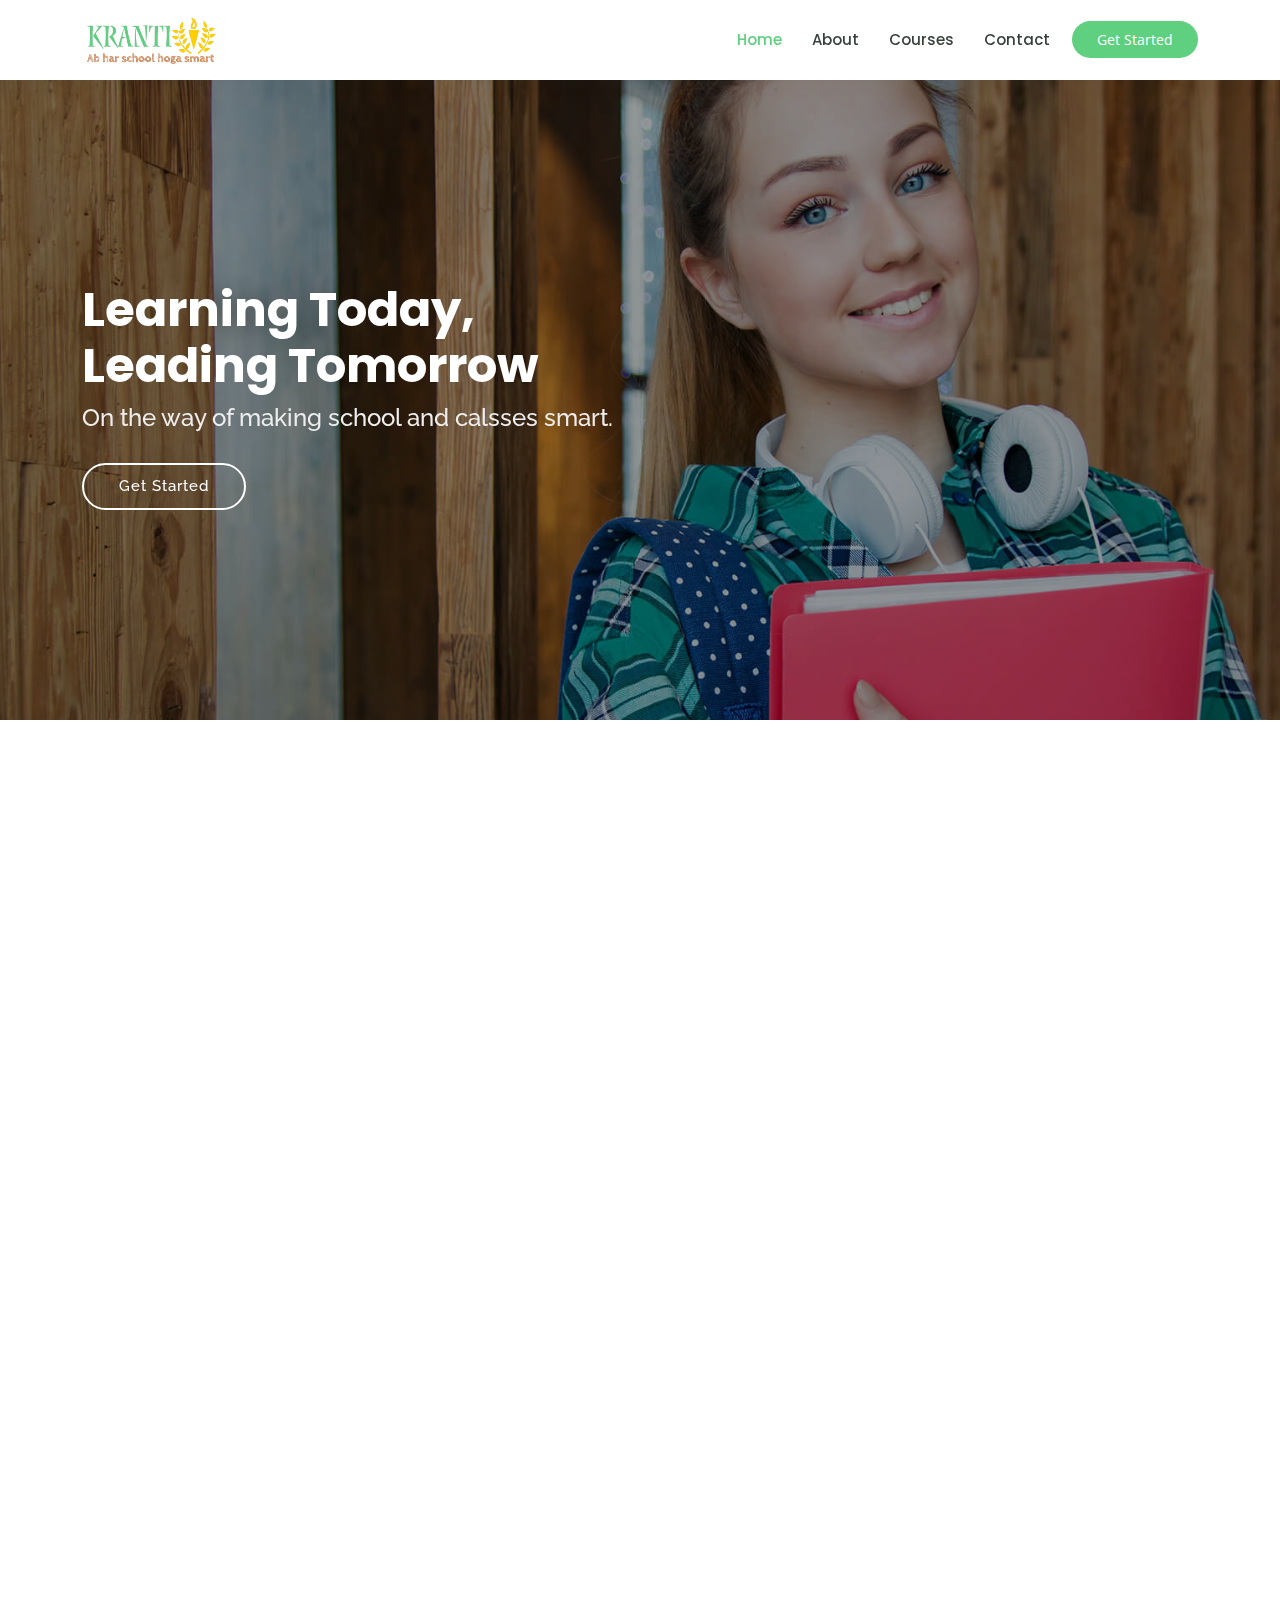
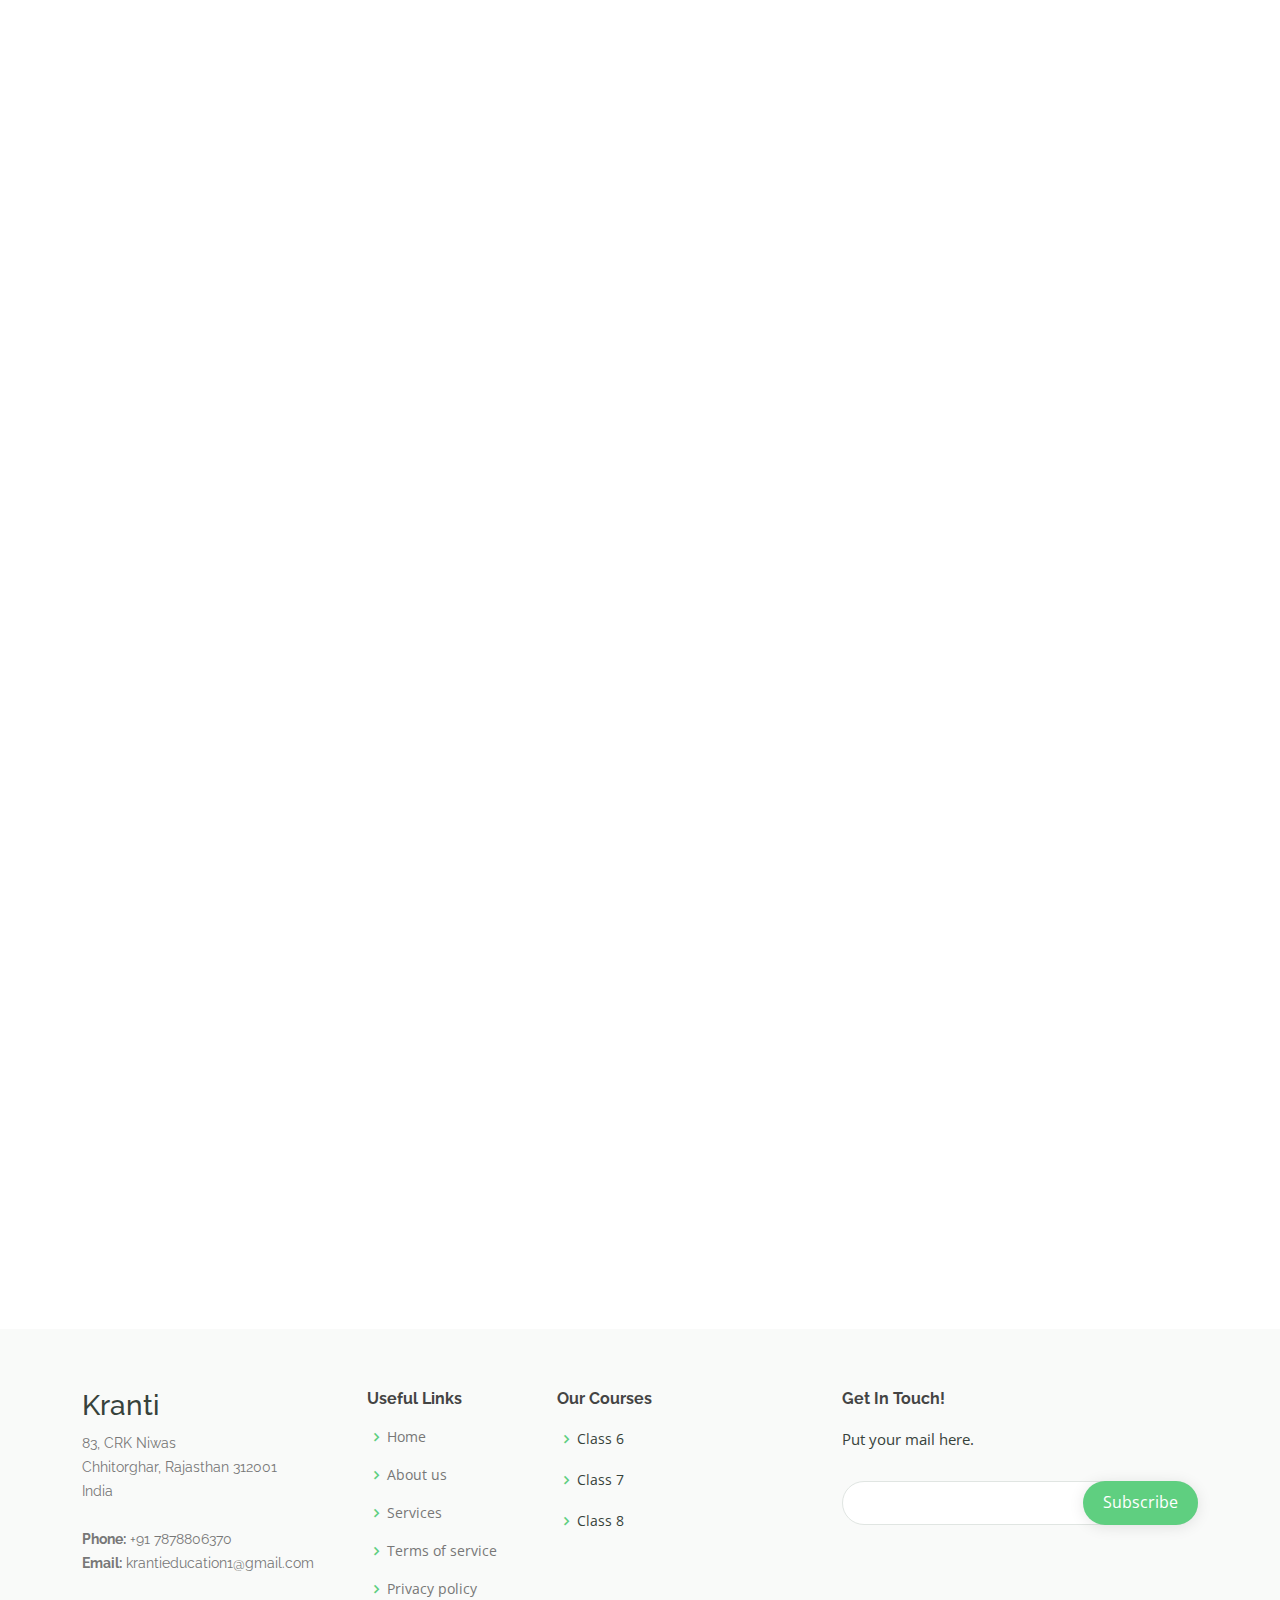
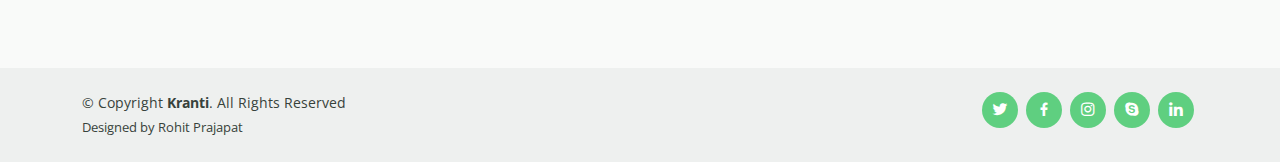
==== index.html @ 221708fc "events-page remove" ====
<!DOCTYPE html>
<html lang="en">

<head>
  <meta charset="utf-8">
  <meta content="width=device-width, initial-scale=1.0" name="viewport">

  <!-- Title -->
  <title>Kranti</title>
  <meta content="" name="description">
  <meta content="" name="keywords">

  <!-- Favicons -->
  <link href="assets/img/favicon.png" rel="icon">
  <link href="assets/img/apple-touch-icon.png" rel="apple-touch-icon">

  <!-- Google Fonts -->
  <link
    href="https://fonts.googleapis.com/css?family=Open+Sans:300,300i,400,400i,600,600i,700,700i|Raleway:300,300i,400,400i,500,500i,600,600i,700,700i|Poppins:300,300i,400,400i,500,500i,600,600i,700,700i"
    rel="stylesheet">

  <!-- Vendor CSS Files -->
  <link href="assets/vendor/animate.css/animate.min.css" rel="stylesheet">
  <link href="assets/vendor/aos/aos.css" rel="stylesheet">
  <link href="assets/vendor/bootstrap/css/bootstrap.min.css" rel="stylesheet">
  <link href="assets/vendor/bootstrap-icons/bootstrap-icons.css" rel="stylesheet">
  <link href="assets/vendor/boxicons/css/boxicons.min.css" rel="stylesheet">
  <link href="assets/vendor/remixicon/remixicon.css" rel="stylesheet">
  <link href="assets/vendor/swiper/swiper-bundle.min.css" rel="stylesheet">

  <!-- Template Main CSS File -->
  <link href="assets/css/style.css" rel="stylesheet">


</head>

<body>

  <!-- ======= Header ======= -->
  <header id="header" class="fixed-top">
    <div class="container d-flex align-items-center">

      <!-- <h1 class="logo me-auto"><a href="index.html">Kranti</a></h1> -->
      <!-- Uncomment below if you prefer to use an image logo -->
      <a href="index.html" class="logo me-auto"><img src="assets/img/logo.png" alt="" class="img-fluid"></a>

      <nav id="navbar" class="navbar order-last order-lg-0">
        <ul>
          <li><a class="active" href="index.html">Home</a></li>
          <li><a href="about.html">About</a></li>
          <li><a href="courses.html">Courses</a></li>
          <!-- <li><a href="trainers.html">Trainers</a></li> -->
          <!-- <li><a href="events.html">Events</a></li> -->
          <!-- <li><a href="pricing.html">Pricing</a></li> -->

          <!-- <li class="dropdown"><a href="#"><span>Drop Down</span> <i class="bi bi-chevron-down"></i></a>
            <ul>
              <li><a href="#">Drop Down 1</a></li>
              <li class="dropdown"><a href="#"><span>Deep Drop Down</span> <i class="bi bi-chevron-right"></i></a>
                <ul>
                  <li><a href="#">Deep Drop Down 1</a></li>
                  <li><a href="#">Deep Drop Down 2</a></li>
                  <li><a href="#">Deep Drop Down 3</a></li>
                  <li><a href="#">Deep Drop Down 4</a></li>
                  <li><a href="#">Deep Drop Down 5</a></li>
                </ul>
              </li> 
              <li><a href="#">Drop Down 2</a></li>
              <li><a href="#">Drop Down 3</a></li>
              <li><a href="#">Drop Down 4</a></li>
            </ul>
          </li>  -->
          <li><a href="contact.html">Contact</a></li>
        </ul>
        <i class="bi bi-list mobile-nav-toggle"></i>
      </nav><!-- .navbar -->

      <a href="courses.html" class="get-started-btn">Get Started</a>

    </div>
  </header><!-- End Header -->

  <!-- ======= Hero Section ======= -->
  <section id="hero" class="d-flex justify-content-center align-items-center">
    <div class="container position-relative" data-aos="zoom-in" data-aos-delay="100">
      <h1>Learning Today,<br>Leading Tomorrow</h1>
      <h2>On the way of making school and calsses smart.</h2>
      <a href="courses.html" class="btn-get-started">Get Started</a>
    </div>
  </section><!-- End Hero -->

  <main id="main">

    <!-- ======= About Section ======= -->
    <section id="about" class="about">
      <div class="container" data-aos="fade-up">

        <div class="row">
          <div class="col-lg-6 order-1 order-lg-2" data-aos="fade-left" data-aos-delay="100">
            <img src="assets/img/about.jpg" class="img-fluid" alt="">
          </div>
          <div class="col-lg-6 pt-4 pt-lg-0 order-2 order-lg-1 content">
            <h3>Kranti is an innovative organization that is dedicated to transforming education through:</h3>
            <p class="fst-italic">

            </p>
            <ul>
              <li><i class="bi bi-check-circle"></i> <b>Smart classrooms:</b> Kranti introduces cutting-edge
                technological solutions in classrooms, including interactive whiteboards, projectors, and smart devices,
                to create engaging and interactive learning environments.</li>
              <li><i class="bi bi-check-circle"></i> <b>Inclusive learning:</b> Kranti is committed to providing equal
                educational opportunities to all students, including those with special needs, through an inclusive
                learning environment.</li>
              <li><i class="bi bi-check-circle"></i> <b>Comprehensive training and support:</b> Kranti provides
                comprehensive training to teachers and students on the latest technological tools and equipment, and
                assists educational institutions in planning and implementing technological infrastructure.</li>
            </ul>
            <!-- <p>
              Ullamco laboris nisi ut aliquip ex ea commodo consequat. Duis aute irure dolor in reprehenderit in voluptate
            </p> -->

          </div>
        </div>

      </div>
    </section><!-- End About Section -->

    <!-- ======= Counts Section ======= -->
    <!-- <section id="counts" class="counts section-bg">
      <div class="container">

        <div class="row counters">

          <div class="col-lg-3 col-6 text-center">
            <span data-purecounter-start="0" data-purecounter-end="1232" data-purecounter-duration="1" class="purecounter"></span>
            <p>Students</p>
          </div>

          <div class="col-lg-3 col-6 text-center">
            <span data-purecounter-start="0" data-purecounter-end="64" data-purecounter-duration="1" class="purecounter"></span>
            <p>Courses</p>
          </div>

          <div class="col-lg-3 col-6 text-center">
            <span data-purecounter-start="0" data-purecounter-end="42" data-purecounter-duration="1" class="purecounter"></span>
            <p>Events</p>
          </div>

          <div class="col-lg-3 col-6 text-center">
            <span data-purecounter-start="0" data-purecounter-end="15" data-purecounter-duration="1" class="purecounter"></span>
            <p>Trainers</p>
          </div>

        </div>

      </div>
    </section>End Counts Section -->

    <!-- ======= Why Us Section ======= -->
    <section id="why-us" class="why-us">
      <div class="container" data-aos="fade-up">

        <div class="row">
          <div class="col-lg-12 d-flex align-items-stretch">
            <div class="content">
              <h3>Why Choose Kranti?</h3>
              <p>
                Kranti is a pioneering organization in the education sector that is dedicated to making classrooms
                smarter and more accessible. They believe in the transformative power of technology and are committed to
                providing equal educational opportunities to all students. Kranti's comprehensive training and support
                helps educational institutions create engaging and inclusive learning environments.
              </p>
              <div class="text-center">
                <a href="about.html" class="more-btn">Learn More <i class="bx bx-chevron-right"></i></a>
              </div>
            </div>
          </div>
          <!-- <div class="col-lg-8 d-flex align-items-stretch" data-aos="zoom-in" data-aos-delay="100">
            <div class="icon-boxes d-flex flex-column justify-content-center">
              <div class="row">
                <div class="col-xl-4 d-flex align-items-stretch">
                  <div class="icon-box mt-4 mt-xl-0">
                    <i class="bx bx-receipt"></i>
                    <h4>Corporis voluptates sit</h4>
                    <p>Consequuntur sunt aut quasi enim aliquam quae harum pariatur laboris nisi ut aliquip</p>
                  </div>
                </div>
                <div class="col-xl-4 d-flex align-items-stretch">
                  <div class="icon-box mt-4 mt-xl-0">
                    <i class="bx bx-cube-alt"></i>
                    <h4>Ullamco laboris ladore pan</h4>
                    <p>Excepteur sint occaecat cupidatat non proident, sunt in culpa qui officia deserunt</p>
                  </div>
                </div>
                <div class="col-xl-4 d-flex align-items-stretch">
                  <div class="icon-box mt-4 mt-xl-0">
                    <i class="bx bx-images"></i>
                    <h4>Labore consequatur</h4>
                    <p>Aut suscipit aut cum nemo deleniti aut omnis. Doloribus ut maiores omnis facere</p>
                  </div>
                </div>
              </div>
            </div> End .content-->
        </div>
      </div>

      </div>
    </section><!-- End Why Us Section -->

    <!-- ======= Features Section ======= -->
    <!-- <section id="features" class="features">
      <div class="container" data-aos="fade-up">

        <div class="row" data-aos="zoom-in" data-aos-delay="100">
          <div class="col-lg-3 col-md-4">
            <div class="icon-box">
              <i class="ri-store-line" style="color: #ffbb2c;"></i>
              <h3><a href="">Lorem Ipsum</a></h3>
            </div>
          </div>
          <div class="col-lg-3 col-md-4 mt-4 mt-md-0">
            <div class="icon-box">
              <i class="ri-bar-chart-box-line" style="color: #5578ff;"></i>
              <h3><a href="">Dolor Sitema</a></h3>
            </div>
          </div>
          <div class="col-lg-3 col-md-4 mt-4 mt-md-0">
            <div class="icon-box">
              <i class="ri-calendar-todo-line" style="color: #e80368;"></i>
              <h3><a href="">Sed perspiciatis</a></h3>
            </div>
          </div>
          <div class="col-lg-3 col-md-4 mt-4 mt-lg-0">
            <div class="icon-box">
              <i class="ri-paint-brush-line" style="color: #e361ff;"></i>
              <h3><a href="">Magni Dolores</a></h3>
            </div>
          </div>
          <div class="col-lg-3 col-md-4 mt-4">
            <div class="icon-box">
              <i class="ri-database-2-line" style="color: #47aeff;"></i>
              <h3><a href="">Nemo Enim</a></h3>
            </div>
          </div>
          <div class="col-lg-3 col-md-4 mt-4">
            <div class="icon-box">
              <i class="ri-gradienter-line" style="color: #ffa76e;"></i>
              <h3><a href="">Eiusmod Tempor</a></h3>
            </div>
          </div>
          <div class="col-lg-3 col-md-4 mt-4">
            <div class="icon-box">
              <i class="ri-file-list-3-line" style="color: #11dbcf;"></i>
              <h3><a href="">Midela Teren</a></h3>
            </div>
          </div>
          <div class="col-lg-3 col-md-4 mt-4">
            <div class="icon-box">
              <i class="ri-price-tag-2-line" style="color: #4233ff;"></i>
              <h3><a href="">Pira Neve</a></h3>
            </div>
          </div>
          <div class="col-lg-3 col-md-4 mt-4">
            <div class="icon-box">
              <i class="ri-anchor-line" style="color: #b2904f;"></i>
              <h3><a href="">Dirada Pack</a></h3>
            </div>
          </div>
          <div class="col-lg-3 col-md-4 mt-4">
            <div class="icon-box">
              <i class="ri-disc-line" style="color: #b20969;"></i>
              <h3><a href="">Moton Ideal</a></h3>
            </div>
          </div>
          <div class="col-lg-3 col-md-4 mt-4">
            <div class="icon-box">
              <i class="ri-base-station-line" style="color: #ff5828;"></i>
              <h3><a href="">Verdo Park</a></h3>
            </div>
          </div>
          <div class="col-lg-3 col-md-4 mt-4">
            <div class="icon-box">
              <i class="ri-fingerprint-line" style="color: #29cc61;"></i>
              <h3><a href="">Flavor Nivelanda</a></h3>
            </div>
          </div>
        </div>

      </div>
    </section>End Features Section -->

    <!-- ======= Popular Courses Section ======= -->
    <section id="popular-courses" class="courses">
      <div class="container" data-aos="fade-up">

        <div class="section-title">
          <h2>Courses</h2>
          <p>Upcoming Courses</p>
        </div>

        <div class="row" data-aos="zoom-in" data-aos-delay="100">
          <div class="col-lg-4 col-md-6 d-flex align-items-stretch">
            <div class="course-item">
              <!-- <img src="assets/img/course-1.jpg" class="img-fluid" alt="..."> -->
              <img
                src="https://img.freepik.com/free-vector/chalkboard-with-math-elements_1411-88.jpg?w=740&t=st=1678273851~exp=1678274451~hmac=eae1420fb2f37634a760adad384c1c24de950839427bc5d475b04ec0b3b5318f"
                class="img-fluid" alt="...">
              <div class="course-content">
                <div class="d-flex justify-content-between align-items-center mb-3">
                  <h4>Class 6</h4>
                  <p class="price">₹0</p>
                </div>

                <h3><a href="course-details.html">Maths</a></h3>
                <p>The mathematics course for Class 6 covers fundamental concepts such as whole numbers, fractions,
                  decimals, geometry. Students will develop problem-solving skills through activities, exercises, and
                  real-life
                  applications.</p>
                <div class="trainer d-flex justify-content-between align-items-center">
                  <div class="trainer-profile d-flex align-items-center">
                    <img src="assets/img/YouTube-Icon-Full-Color-Logo.wine.svg" class="img-fluid" alt="">
                    <span>YouTube</span>
                  </div>
                  <!-- <div class="trainer-rank d-flex align-items-center">
                    <i class="bx bx-user"></i>&nbsp;50
                    &nbsp;&nbsp;
                    <i class="bx bx-heart"></i>&nbsp;65
                  </div> -->
                </div>
              </div>
            </div>
          </div> <!-- End Course Item-->

          <div class="col-lg-4 col-md-6 d-flex align-items-stretch mt-4 mt-md-0">
            <div class="course-item">
              <!-- <img src="assets/img/course-2.jpg" class="img-fluid" alt="..."> -->
              <img
                src="https://img.freepik.com/free-vector/colourful-science-work-concept_23-2148539571.jpg?w=740&t=st=1678273690~exp=1678274290~hmac=fa2b45fefba2cc9636fabbecb9ad258a69c485073607593f3f51f03f02e7f66d"
                class="img-fluid" alt="...">
              <div class="course-content">
                <div class="d-flex justify-content-between align-items-center mb-3">
                  <h4>Class 7</h4>
                  <p class="price">₹0</p>
                </div>

                <h3><a href="course-details.html">Science</a></h3>
                <p>The science course for class 7 introduces students to the basics of scientific inquiry, including
                  topics such as living
                  organisms, energy and matter, weather and climate, and the solar system.</p>
                <div class="trainer d-flex justify-content-between align-items-center">
                  <div class="trainer-profile d-flex align-items-center">
                    <img src="assets/img/YouTube-Icon-Full-Color-Logo.wine.svg" class="img-fluid" alt="">
                    <span>YouTube</span>
                  </div>
                  <!-- <div class="trainer-rank d-flex align-items-center">
                    <i class="bx bx-user"></i>&nbsp;35
                    &nbsp;&nbsp;
                    <i class="bx bx-heart"></i>&nbsp;42
                  </div> -->
                </div>
              </div>
            </div>
          </div> <!-- End Course Item-->

          <div class="col-lg-4 col-md-6 d-flex align-items-stretch mt-4 mt-lg-0">
            <div class="course-item">
              <!-- <img src="assets/img/course-3.jpg" class="img-fluid" alt="..."> -->
              <img
                src="https://img.freepik.com/free-photo/english-british-england-language-education-concept_53876-124292.jpg?w=996&t=st=1678273852~exp=1678274452~hmac=105907c6e3314a46f5074e79a439e23d37e72551af76c90b86c55c348224610e"
                class="img-fluid" alt="..." height=400px width=400px>
              <div class="course-content">
                <div class="d-flex justify-content-between align-items-center mb-3">
                  <h4>Class 8</h4>
                  <p class="price">₹0</p>
                </div>

                <h3><a href="course-details.html">English</a></h3>
                <p>This English course for class 8 focuses on developing students' reading, writing, and speaking
                  skills. It includes
                  lessons on grammar, vocabulary, and comprehension strategies as well as improves writing skills.</p>
                <div class="trainer d-flex justify-content-between align-items-center">
                  <div class="trainer-profile d-flex align-items-center">
                    <img src="assets/img/YouTube-Icon-Full-Color-Logo.wine.svg" class="img-fluid" alt="">
                    <span>YouTube</span>
                  </div>
                  <!-- <div class="trainer-rank d-flex align-items-center">
                    <i class="bx bx-user"></i>&nbsp;20
                    &nbsp;&nbsp;
                    <i class="bx bx-heart"></i>&nbsp;85
                  </div> -->
                </div>
              </div>
            </div>
          </div> <!-- End Course Item-->

        </div>

      </div>
    </section><!-- End Popular Courses Section -->

    <!-- ======= Trainers Section ======= -->
    <section id="trainers" class="trainers">
      <div class="container" data-aos="fade-up">

        <div class="row" data-aos="zoom-in" data-aos-delay="100">
          <div class="col-lg-4 col-md-6 d-flex align-items-stretch">
            <div class="member">
              <img src="assets/img/trainers/trainer-1.jpg" class="img-fluid" alt="">
              <div class="member-content">
                <h4>Walter White</h4>
                <span>Web Development</span>
                <p>
                  Magni qui quod omnis unde et eos fuga et exercitationem. Odio veritatis perspiciatis quaerat qui aut
                  aut aut
                </p>
                <div class="social">
                  <a href=""><i class="bi bi-twitter"></i></a>
                  <a href=""><i class="bi bi-facebook"></i></a>
                  <a href=""><i class="bi bi-instagram"></i></a>
                  <a href=""><i class="bi bi-linkedin"></i></a>
                </div>
              </div>
            </div>
          </div>

          <div class="col-lg-4 col-md-6 d-flex align-items-stretch">
            <div class="member">
              <img src="assets/img/trainers/trainer-2.jpg" class="img-fluid" alt="">
              <div class="member-content">
                <h4>Sarah Jhinson</h4>
                <span>Marketing</span>
                <p>
                  Repellat fugiat adipisci nemo illum nesciunt voluptas repellendus. In architecto rerum rerum
                  temporibus
                </p>
                <div class="social">
                  <a href=""><i class="bi bi-twitter"></i></a>
                  <a href=""><i class="bi bi-facebook"></i></a>
                  <a href=""><i class="bi bi-instagram"></i></a>
                  <a href=""><i class="bi bi-linkedin"></i></a>
                </div>
              </div>
            </div>
          </div>

          <div class="col-lg-4 col-md-6 d-flex align-items-stretch">
            <div class="member">
              <img src="assets/img/trainers/trainer-3.jpg" class="img-fluid" alt="">
              <div class="member-content">
                <h4>William Anderson</h4>
                <span>Content</span>
                <p>
                  Voluptas necessitatibus occaecati quia. Earum totam consequuntur qui porro et laborum toro des clara
                </p>
                <div class="social">
                  <a href=""><i class="bi bi-twitter"></i></a>
                  <a href=""><i class="bi bi-facebook"></i></a>
                  <a href=""><i class="bi bi-instagram"></i></a>
                  <a href=""><i class="bi bi-linkedin"></i></a>
                </div>
              </div>
            </div>
          </div>

        </div>

      </div>
    </section><!-- End Trainers Section -->

  </main><!-- End #main -->

  <!-- ======= Footer ======= -->
  <footer id="footer">

    <div class="footer-top">
      <div class="container">
        <div class="row">

          <div class="col-lg-3 col-md-6 footer-contact">
            <h3>Kranti</h3>
            <p>
              83, CRK Niwas <br>
              Chhitorghar, Rajasthan 312001<br>
              India <br><br>
              <strong>Phone:</strong> +91 7878806370<br>
              <strong>Email:</strong> krantieducation1@gmail.com<br>
            </p>
          </div>

          <div class="col-lg-2 col-md-6 footer-links">
            <h4>Useful Links</h4>
            <ul>
              <li><i class="bx bx-chevron-right"></i> <a href="#">Home</a></li>
              <li><i class="bx bx-chevron-right"></i> <a href="#">About us</a></li>
              <li><i class="bx bx-chevron-right"></i> <a href="#">Services</a></li>
              <li><i class="bx bx-chevron-right"></i> <a href="#">Terms of service</a></li>
              <li><i class="bx bx-chevron-right"></i> <a href="#">Privacy policy</a></li>
            </ul>
          </div>

          <div class="col-lg-3 col-md-6 footer-links">
            <h4>Our Courses</h4>
            <ul>
              <li><i class="bx bx-chevron-right"></i> Class 6</a></li>
              <li><i class="bx bx-chevron-right"></i> Class 7</a></li>
              <li><i class="bx bx-chevron-right"></i> Class 8</a></li>
              <!-- <li><i class="bx bx-chevron-right"></i> <a href="#">Marketing</a></li>
              <li><i class="bx bx-chevron-right"></i> <a href="#">Graphic Design</a></li> -->
            </ul>
          </div>

          <div class="col-lg-4 col-md-6 footer-newsletter">
            <h4>Get In Touch!</h4>
            <p>Put your mail here.</p>
            <form action="" method="post">
              <input type="email" name="email"><input type="submit" value="Subscribe">
            </form>
          </div>

        </div>
      </div>
    </div>

    <div class="container d-md-flex py-4">

      <div class="me-md-auto text-center text-md-start">
        <div class="copyright">
          &copy; Copyright <strong><span>Kranti</span></strong>. All Rights Reserved
        </div>
        <div class="credits">

          Designed by Rohit Prajapat</a>
        </div>
      </div>
      <div class="social-links text-center text-md-right pt-3 pt-md-0">
        <a href="#" class="twitter"><i class="bx bxl-twitter"></i></a>
        <a href="#" class="facebook"><i class="bx bxl-facebook"></i></a>
        <a href="#" class="instagram"><i class="bx bxl-instagram"></i></a>
        <a href="#" class="google-plus"><i class="bx bxl-skype"></i></a>
        <a href="#" class="linkedin"><i class="bx bxl-linkedin"></i></a>
      </div>
    </div>
  </footer><!-- End Footer -->

  <div id="preloader"></div>
  <a href="#" class="back-to-top d-flex align-items-center justify-content-center"><i
      class="bi bi-arrow-up-short"></i></a>

  <!-- Vendor JS Files -->
  <script src="assets/vendor/purecounter/purecounter_vanilla.js"></script>
  <script src="assets/vendor/aos/aos.js"></script>
  <script src="assets/vendor/bootstrap/js/bootstrap.bundle.min.js"></script>
  <script src="assets/vendor/swiper/swiper-bundle.min.js"></script>
  <script src="assets/vendor/php-email-form/validate.js"></script>

  <!-- Template Main JS File -->
  <script src="assets/js/main.js"></script>

</body>

</html>
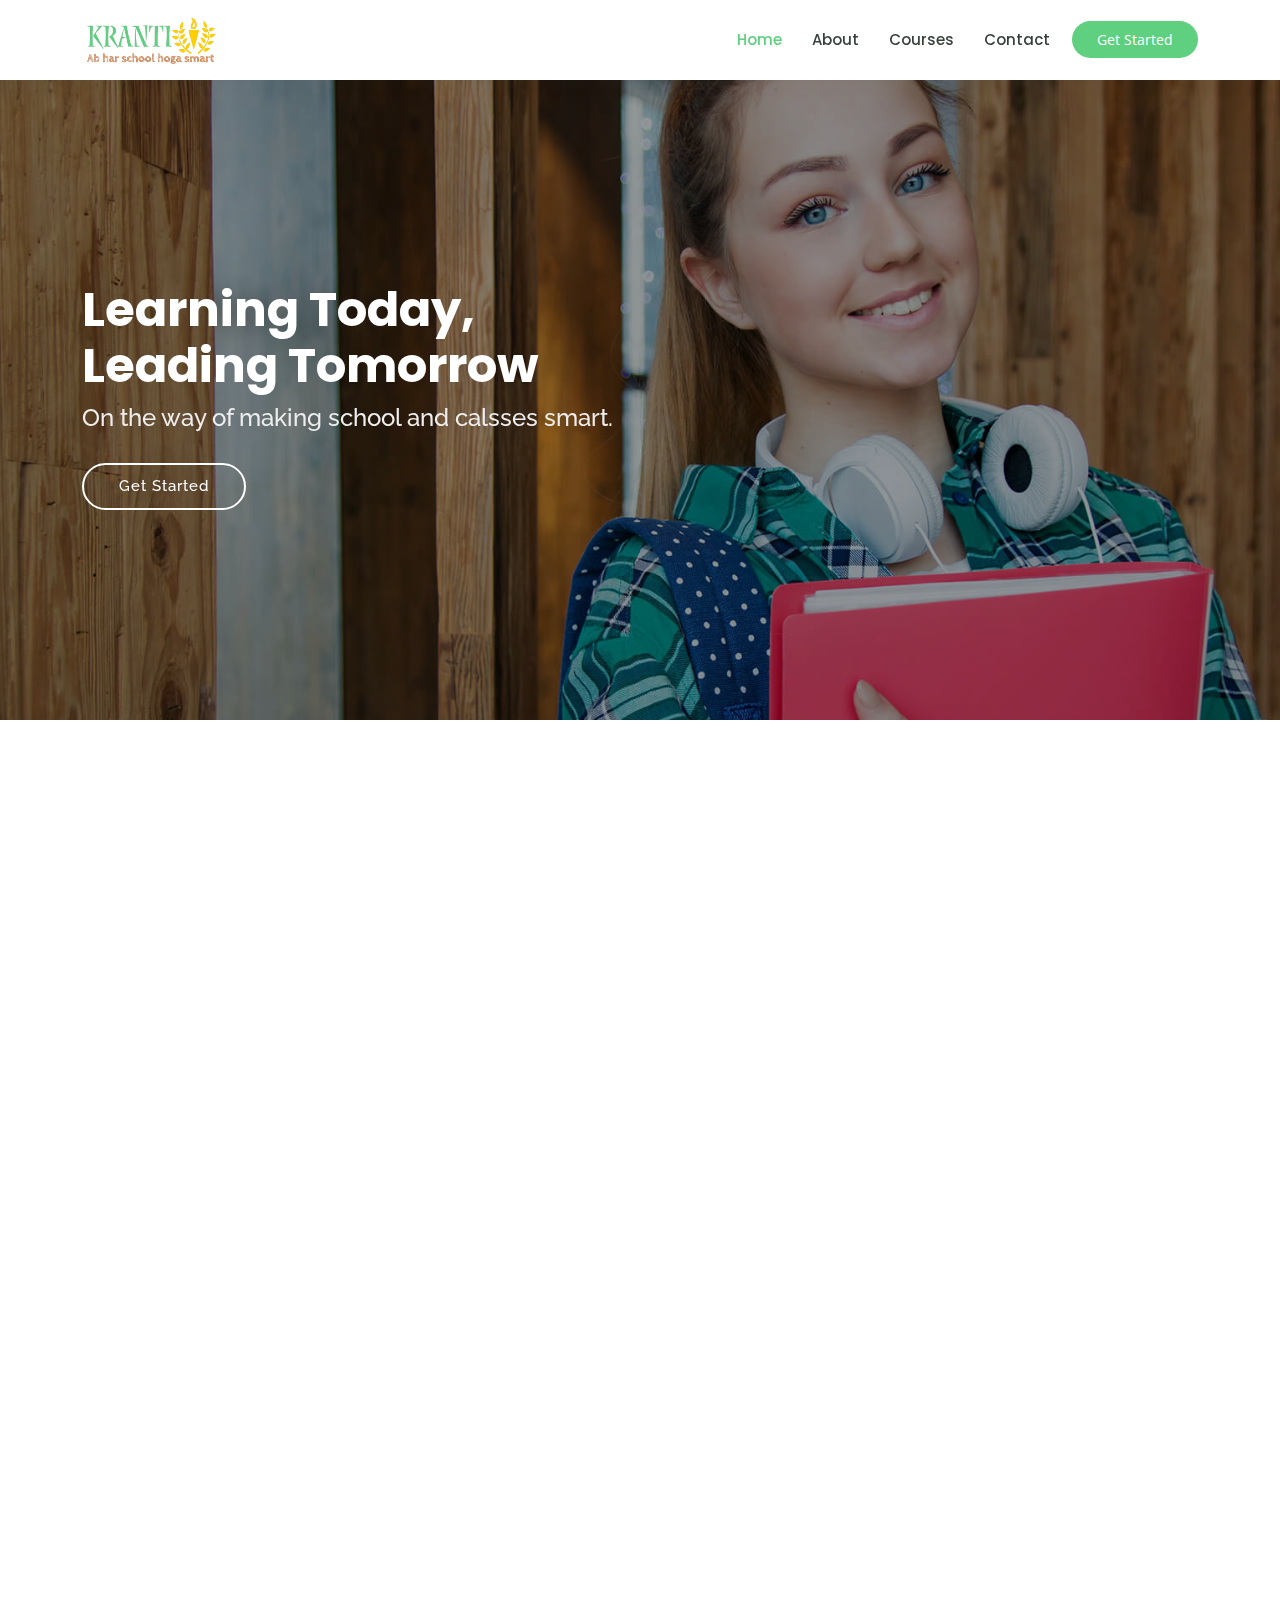
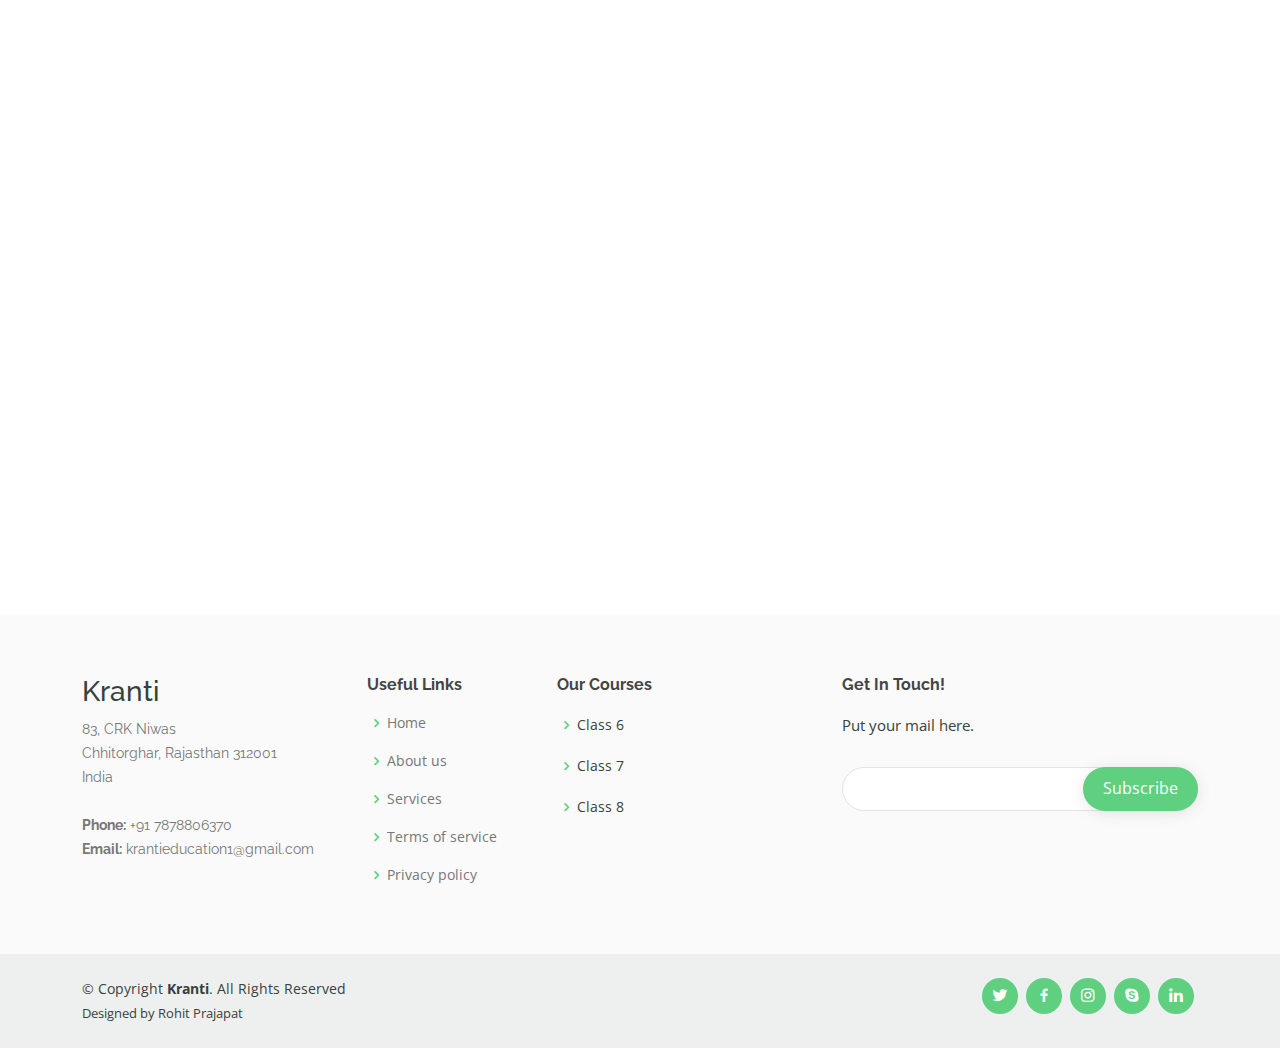
==== commit d65ba512: "remove - contributors section" ====
--- a/index.html
+++ b/index.html
@@ -399,7 +399,7 @@
     </section><!-- End Popular Courses Section -->
 
     <!-- ======= Trainers Section ======= -->
-    <section id="trainers" class="trainers">
+    <!-- <section id="trainers" class="trainers">
       <div class="container" data-aos="fade-up">
 
         <div class="row" data-aos="zoom-in" data-aos-delay="100">
@@ -464,8 +464,9 @@
 
         </div>
 
-      </div>
-    </section><!-- End Trainers Section -->
+      </div> -->
+    <!-- </section>-->
+    <!--End Trainers Section -->
 
   </main><!-- End #main -->
 
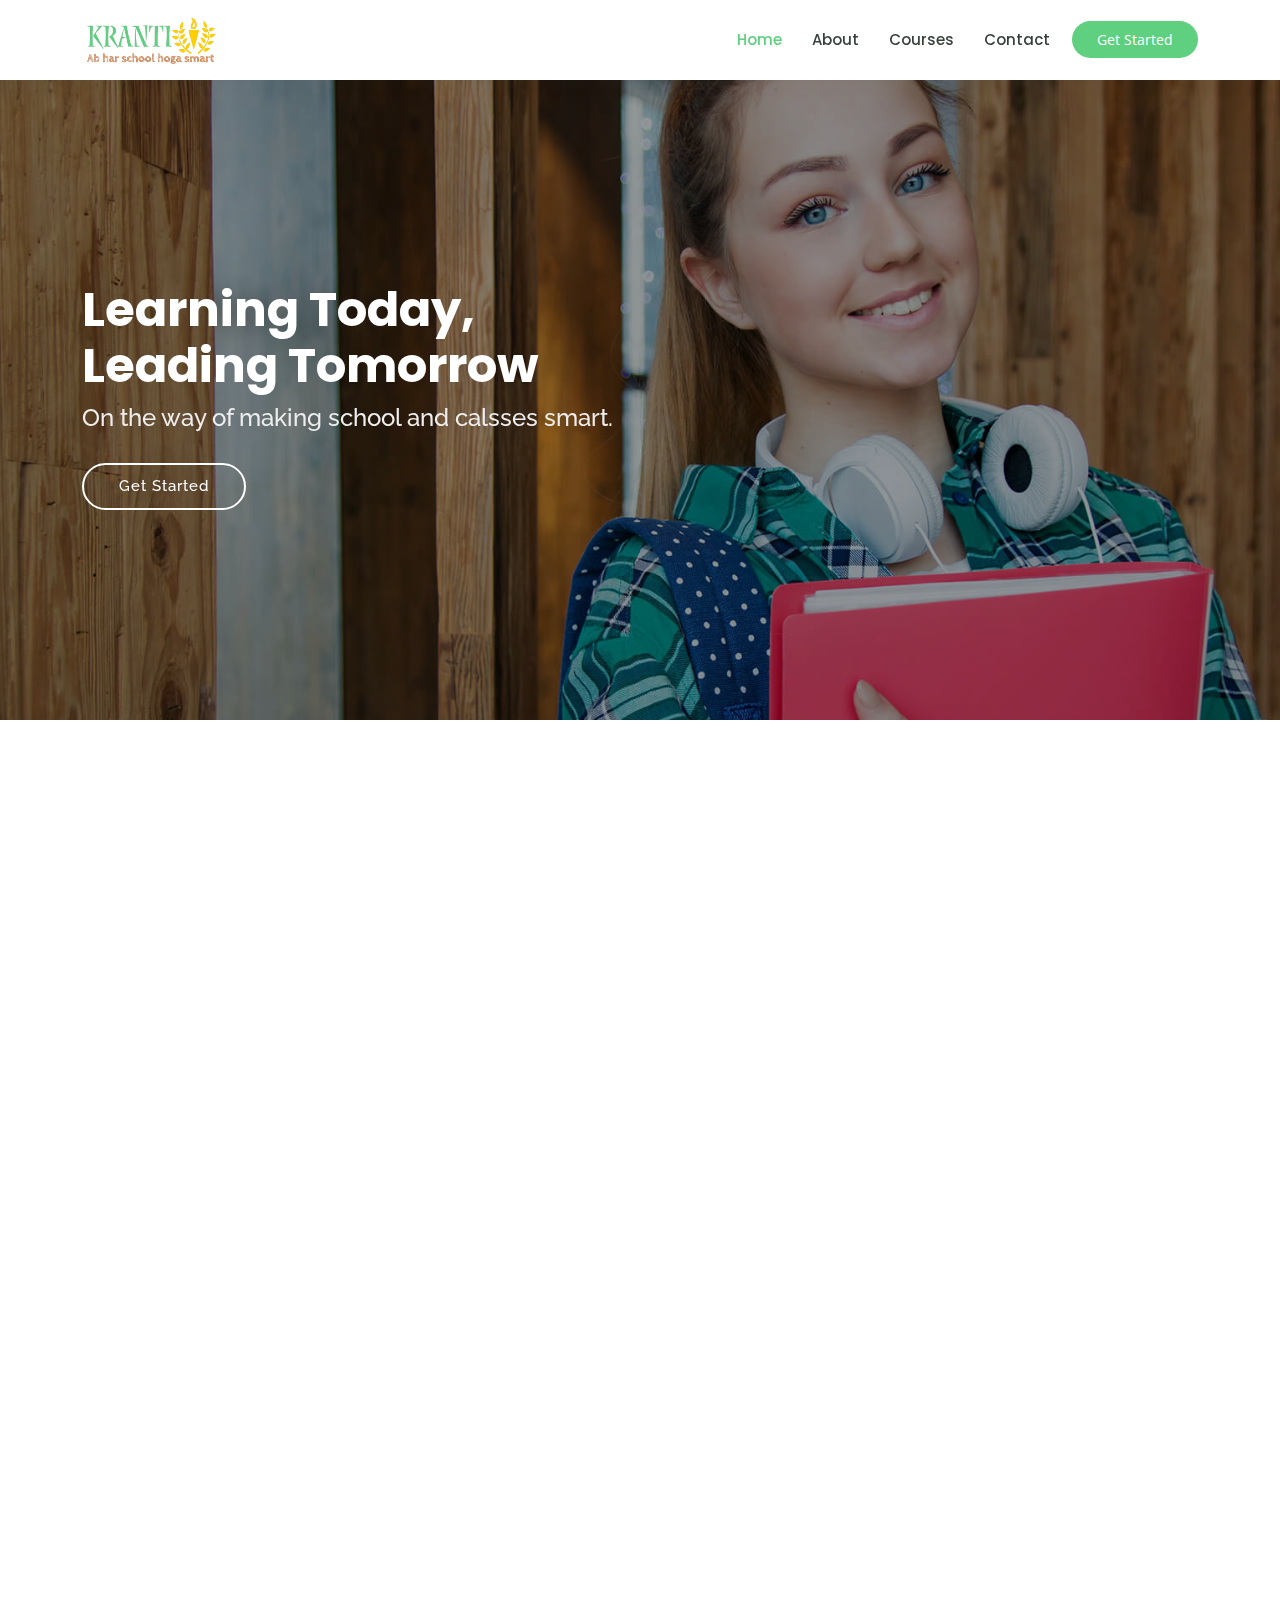
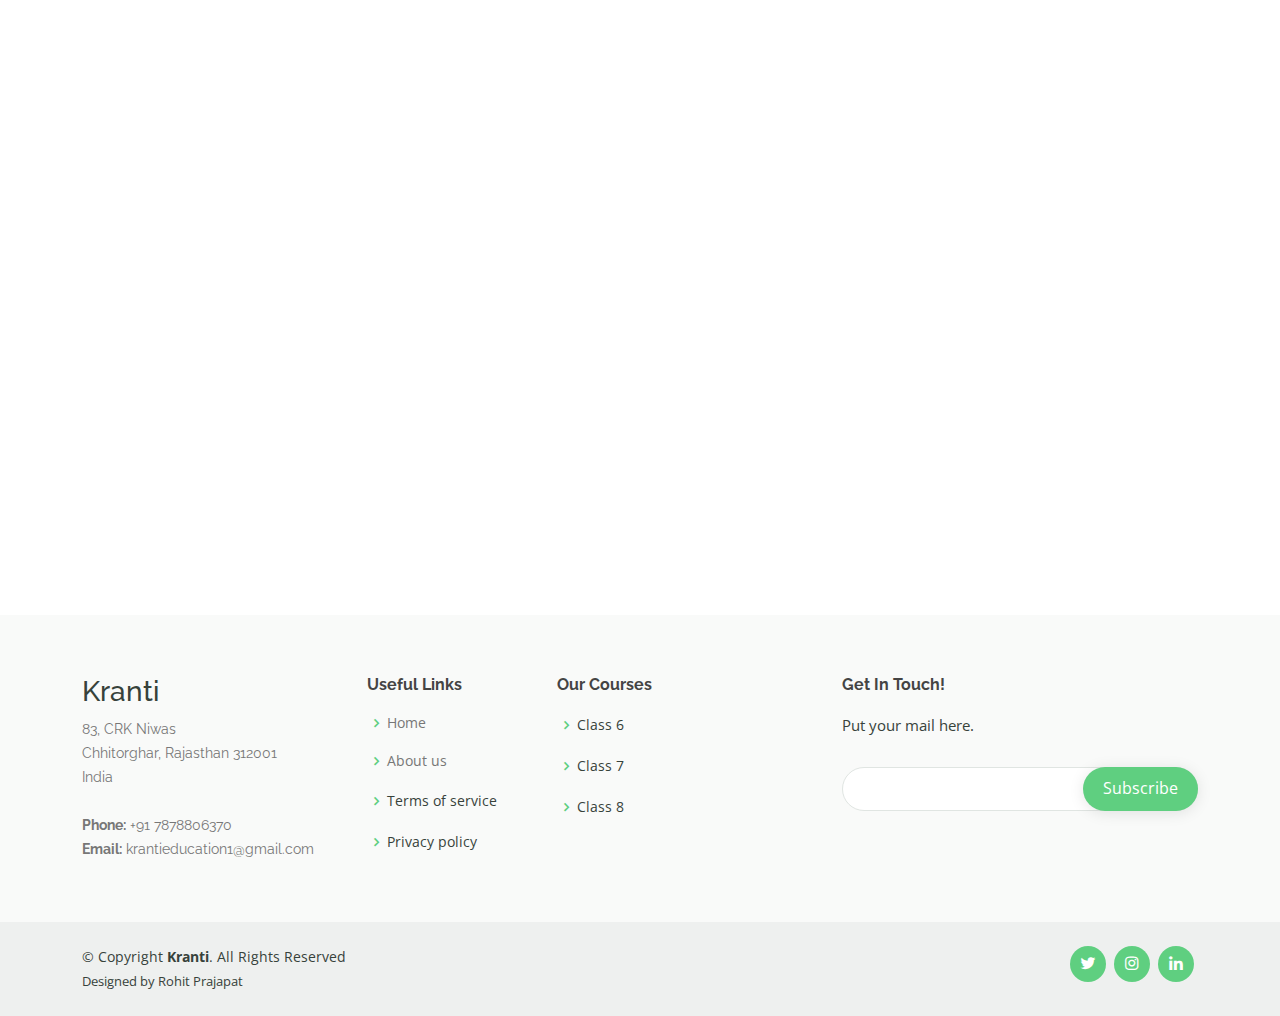
==== commit 00d4bc51: "Fixed links" ====
--- a/index.html
+++ b/index.html
@@ -492,10 +492,9 @@
             <h4>Useful Links</h4>
             <ul>
               <li><i class="bx bx-chevron-right"></i> <a href="#">Home</a></li>
-              <li><i class="bx bx-chevron-right"></i> <a href="#">About us</a></li>
-              <li><i class="bx bx-chevron-right"></i> <a href="#">Services</a></li>
-              <li><i class="bx bx-chevron-right"></i> <a href="#">Terms of service</a></li>
-              <li><i class="bx bx-chevron-right"></i> <a href="#">Privacy policy</a></li>
+              <li><i class="bx bx-chevron-right"></i> <a href="about.html ">About us</a></li>
+              <li><i class="bx bx-chevron-right"></i>Terms of service</a></li>
+              <li><i class="bx bx-chevron-right"></i>Privacy policy</a></li>
             </ul>
           </div>
 
@@ -534,11 +533,9 @@
         </div>
       </div>
       <div class="social-links text-center text-md-right pt-3 pt-md-0">
-        <a href="#" class="twitter"><i class="bx bxl-twitter"></i></a>
-        <a href="#" class="facebook"><i class="bx bxl-facebook"></i></a>
-        <a href="#" class="instagram"><i class="bx bxl-instagram"></i></a>
-        <a href="#" class="google-plus"><i class="bx bxl-skype"></i></a>
-        <a href="#" class="linkedin"><i class="bx bxl-linkedin"></i></a>
+        <a href="https://twitter.com/krantieducatio1" class="twitter"><i class="bx bxl-twitter"></i></a>
+        <a href="https://instagram.com/karansenzk1?igshid=ZDdkNTZiNTM=" class="instagram"><i class="bx bxl-instagram"></i></a>
+        <a href="https://www.linkedin.com/in/kranti-education-03a1b2269/" class="linkedin"><i class="bx bxl-linkedin"></i></a>
       </div>
     </div>
   </footer><!-- End Footer -->
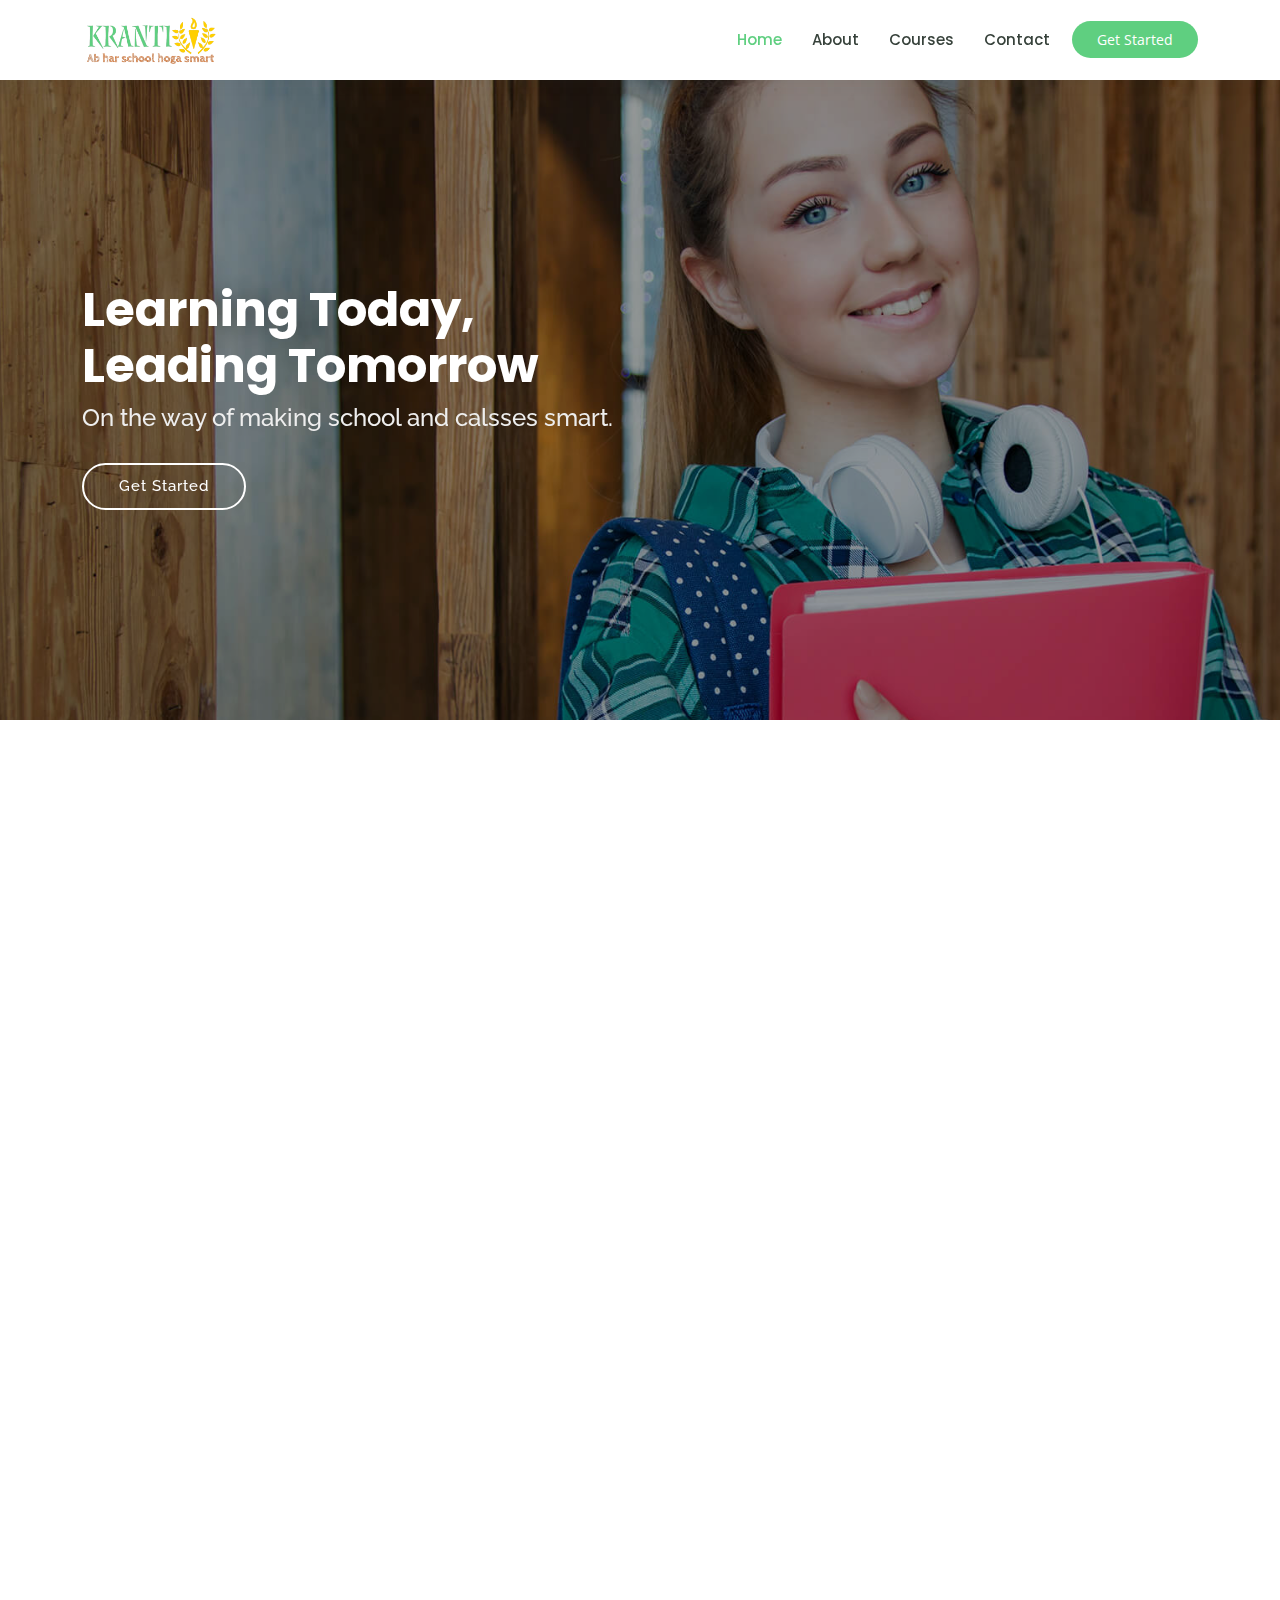
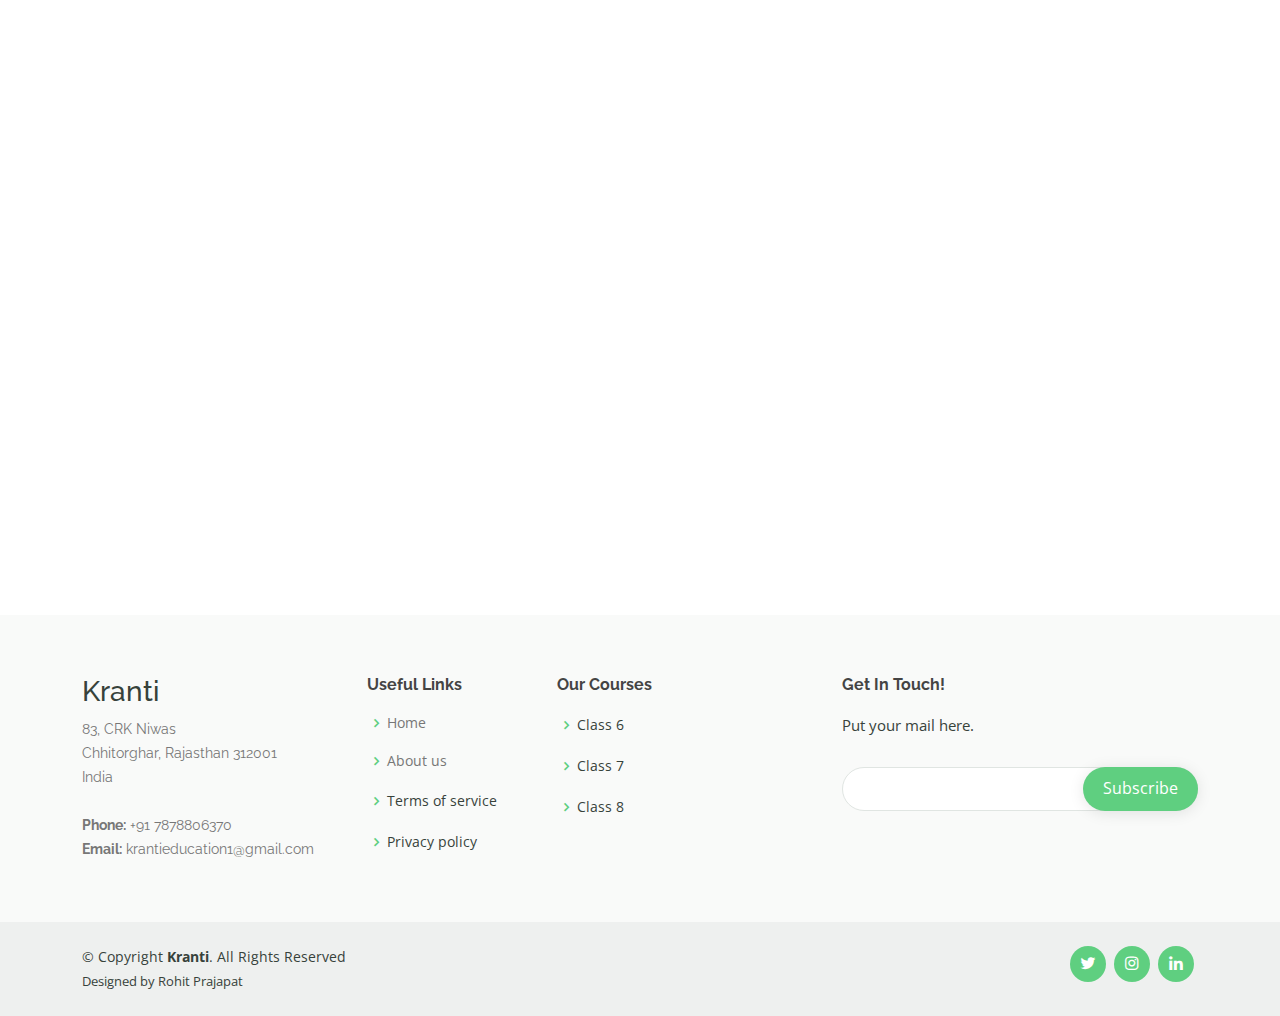
==== commit c9eab7a3: "Added a page" ====
--- a/index.html
+++ b/index.html
@@ -75,7 +75,7 @@
         <i class="bi bi-list mobile-nav-toggle"></i>
       </nav><!-- .navbar -->
 
-      <a href="courses.html" class="get-started-btn">Get Started</a>
+      <a href="Login.html" class="get-started-btn">Get Started</a>
 
     </div>
   </header><!-- End Header -->
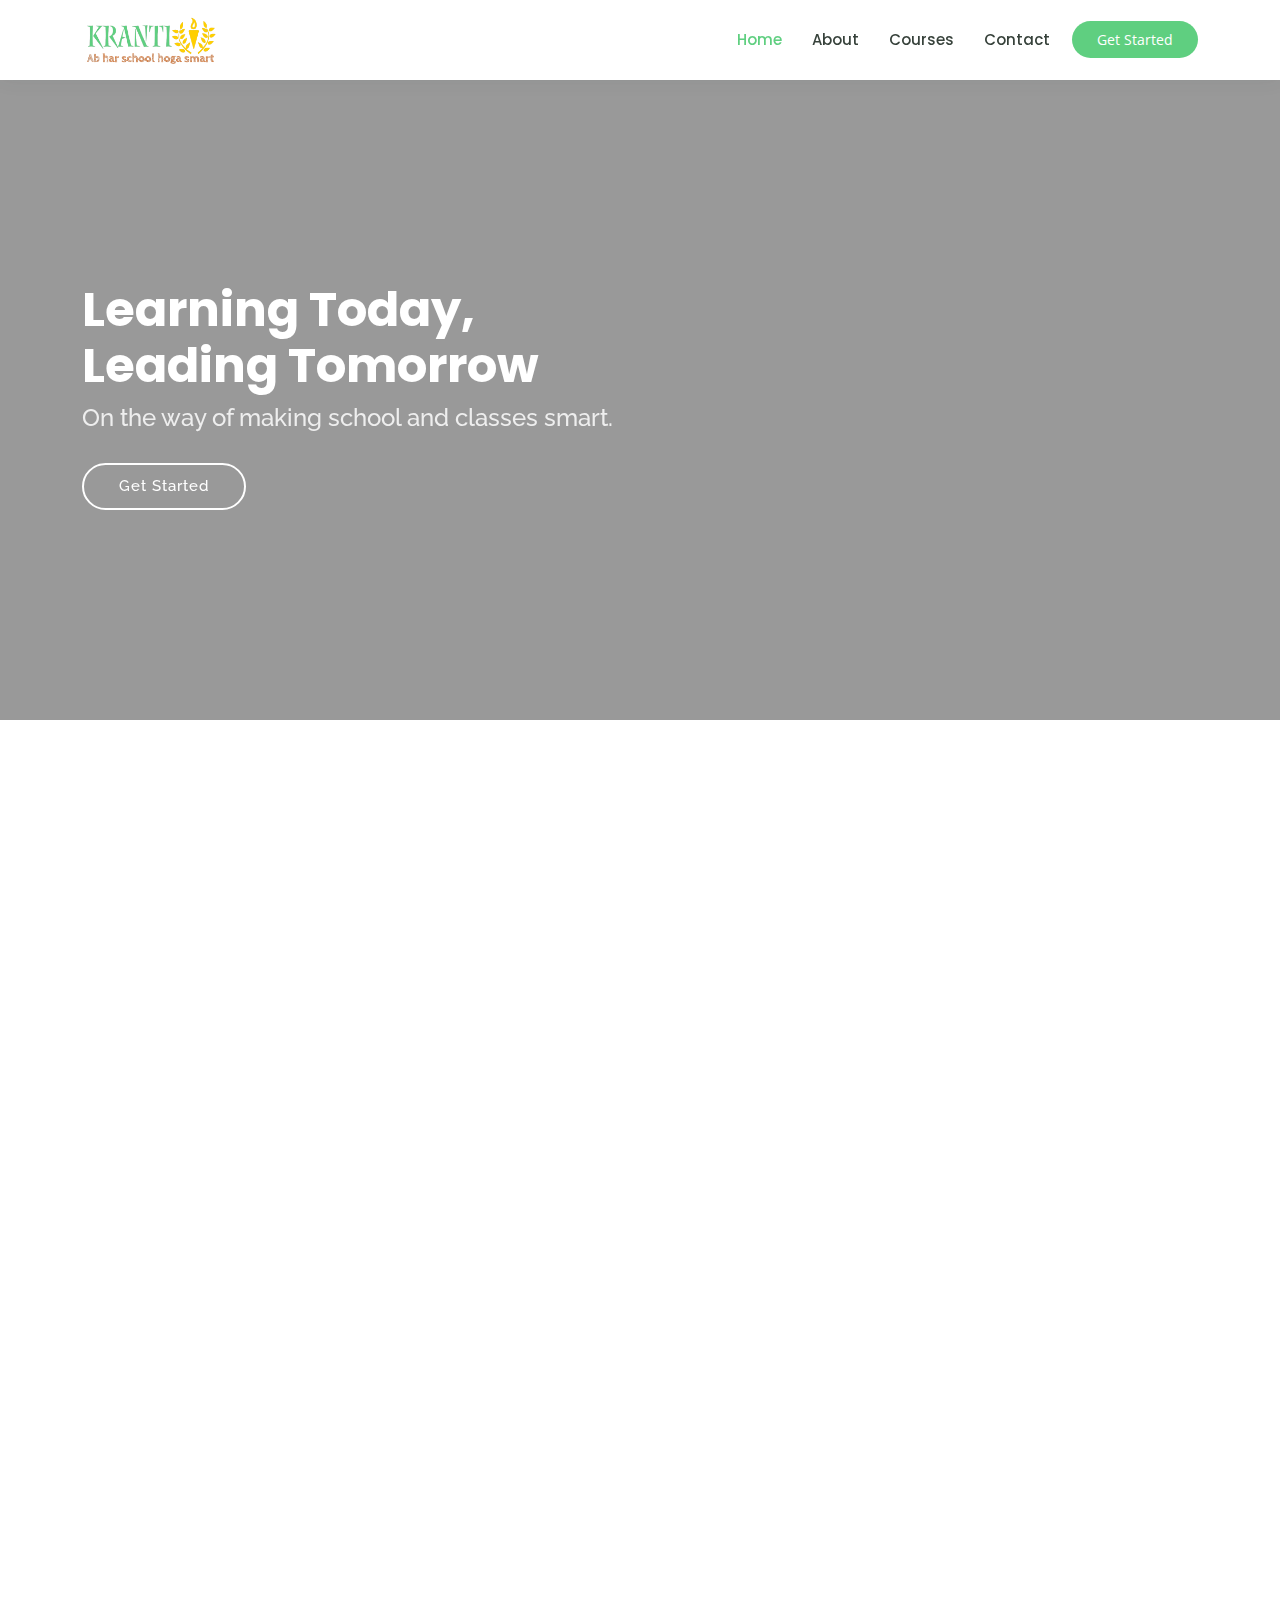
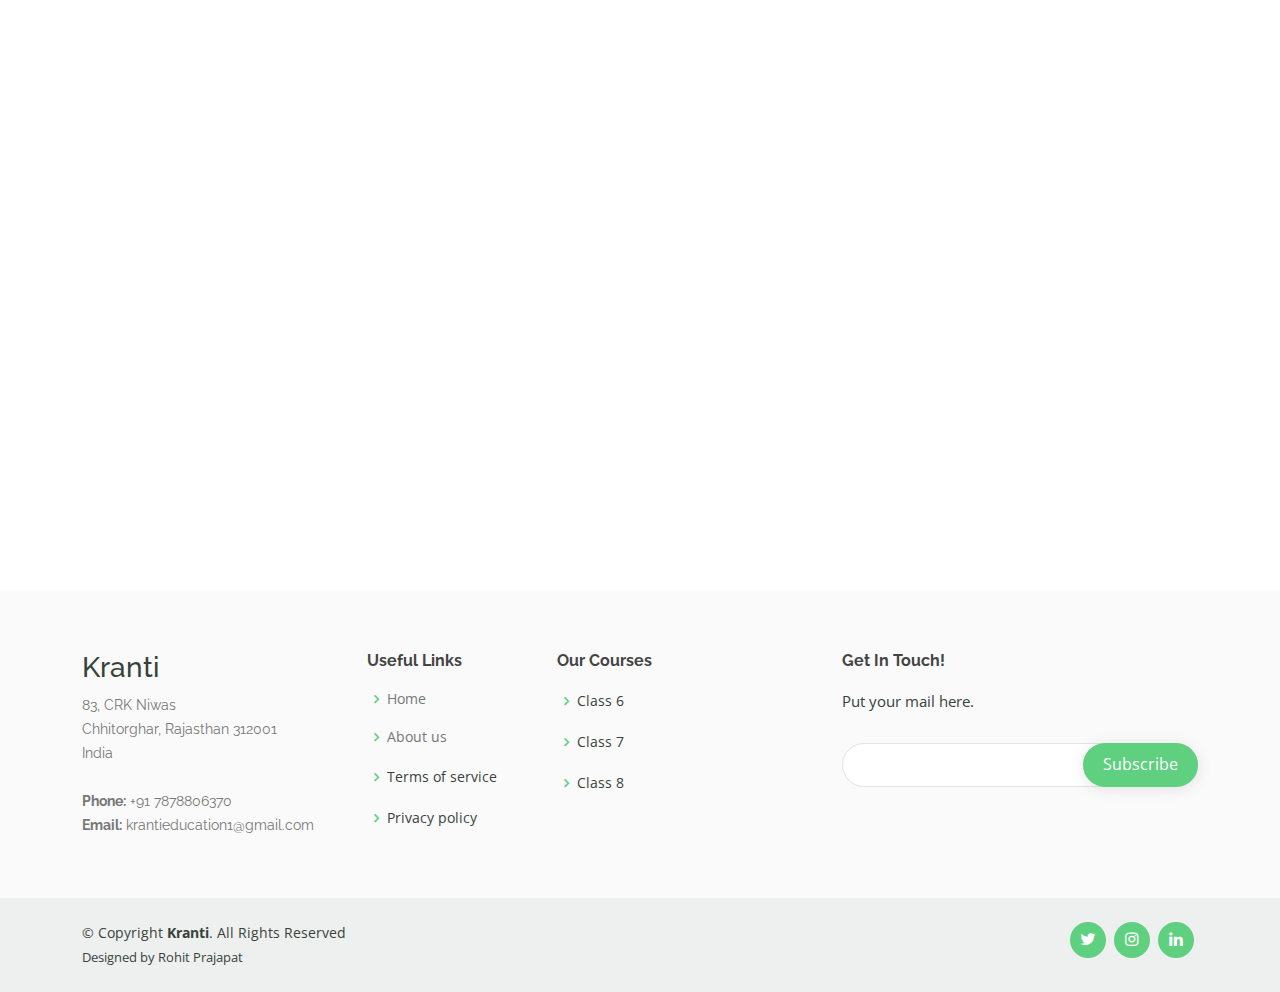
==== commit 92ee7db1: "pics-update" ====
--- a/index.html
+++ b/index.html
@@ -84,8 +84,8 @@
   <section id="hero" class="d-flex justify-content-center align-items-center">
     <div class="container position-relative" data-aos="zoom-in" data-aos-delay="100">
       <h1>Learning Today,<br>Leading Tomorrow</h1>
-      <h2>On the way of making school and calsses smart.</h2>
-      <a href="courses.html" class="btn-get-started">Get Started</a>
+      <h2>On the way of making school and classes smart.</h2>
+      <a href="Login.html" class="btn-get-started">Get Started</a>
     </div>
   </section><!-- End Hero -->
 
@@ -97,7 +97,10 @@
 
         <div class="row">
           <div class="col-lg-6 order-1 order-lg-2" data-aos="fade-left" data-aos-delay="100">
-            <img src="assets/img/about.jpg" class="img-fluid" alt="">
+            <!-- <img src="assets/img/about.jpg" class="img-fluid" alt=""> -->
+            <img
+              src="https://img.freepik.com/premium-photo/kids-science-concept-cute-indian-little-kid-student-scientist-studying-science-experimenting-with-microscope-chemicals-with-diagrams-doodles-drawn-green-chalkboard_466689-17297.jpg"
+              class="img-fluid" alt="">
           </div>
           <div class="col-lg-6 pt-4 pt-lg-0 order-2 order-lg-1 content">
             <h3>Kranti is an innovative organization that is dedicated to transforming education through:</h3>
@@ -112,7 +115,7 @@
                 educational opportunities to all students, including those with special needs, through an inclusive
                 learning environment.</li>
               <li><i class="bi bi-check-circle"></i> <b>Comprehensive training and support:</b> Kranti provides
-                comprehensive training to teachers and students on the latest technological tools and equipment, and
+                latest technological tools and equipment, and
                 assists educational institutions in planning and implementing technological infrastructure.</li>
             </ul>
             <!-- <p>
@@ -534,8 +537,10 @@
       </div>
       <div class="social-links text-center text-md-right pt-3 pt-md-0">
         <a href="https://twitter.com/krantieducatio1" class="twitter"><i class="bx bxl-twitter"></i></a>
-        <a href="https://instagram.com/karansenzk1?igshid=ZDdkNTZiNTM=" class="instagram"><i class="bx bxl-instagram"></i></a>
-        <a href="https://www.linkedin.com/in/kranti-education-03a1b2269/" class="linkedin"><i class="bx bxl-linkedin"></i></a>
+        <a href="https://instagram.com/karansenzk1?igshid=ZDdkNTZiNTM=" class="instagram"><i
+            class="bx bxl-instagram"></i></a>
+        <a href="https://www.linkedin.com/in/kranti-education-03a1b2269/" class="linkedin"><i
+            class="bx bxl-linkedin"></i></a>
       </div>
     </div>
   </footer><!-- End Footer -->
--- a/assets/css/style.css
+++ b/assets/css/style.css
@@ -398,7 +398,8 @@
 #hero {
   width: 100%;
   height: 80vh;
-  background: url("../img/hero-bg.jpg") top center;
+  /* background: url("../img/hero-bg.jpg") top center; */
+  background: url("../img/educational-theme-close-up-student-writing-classroom.jpg") top center;
   background-size: cover;
   position: relative;
 }
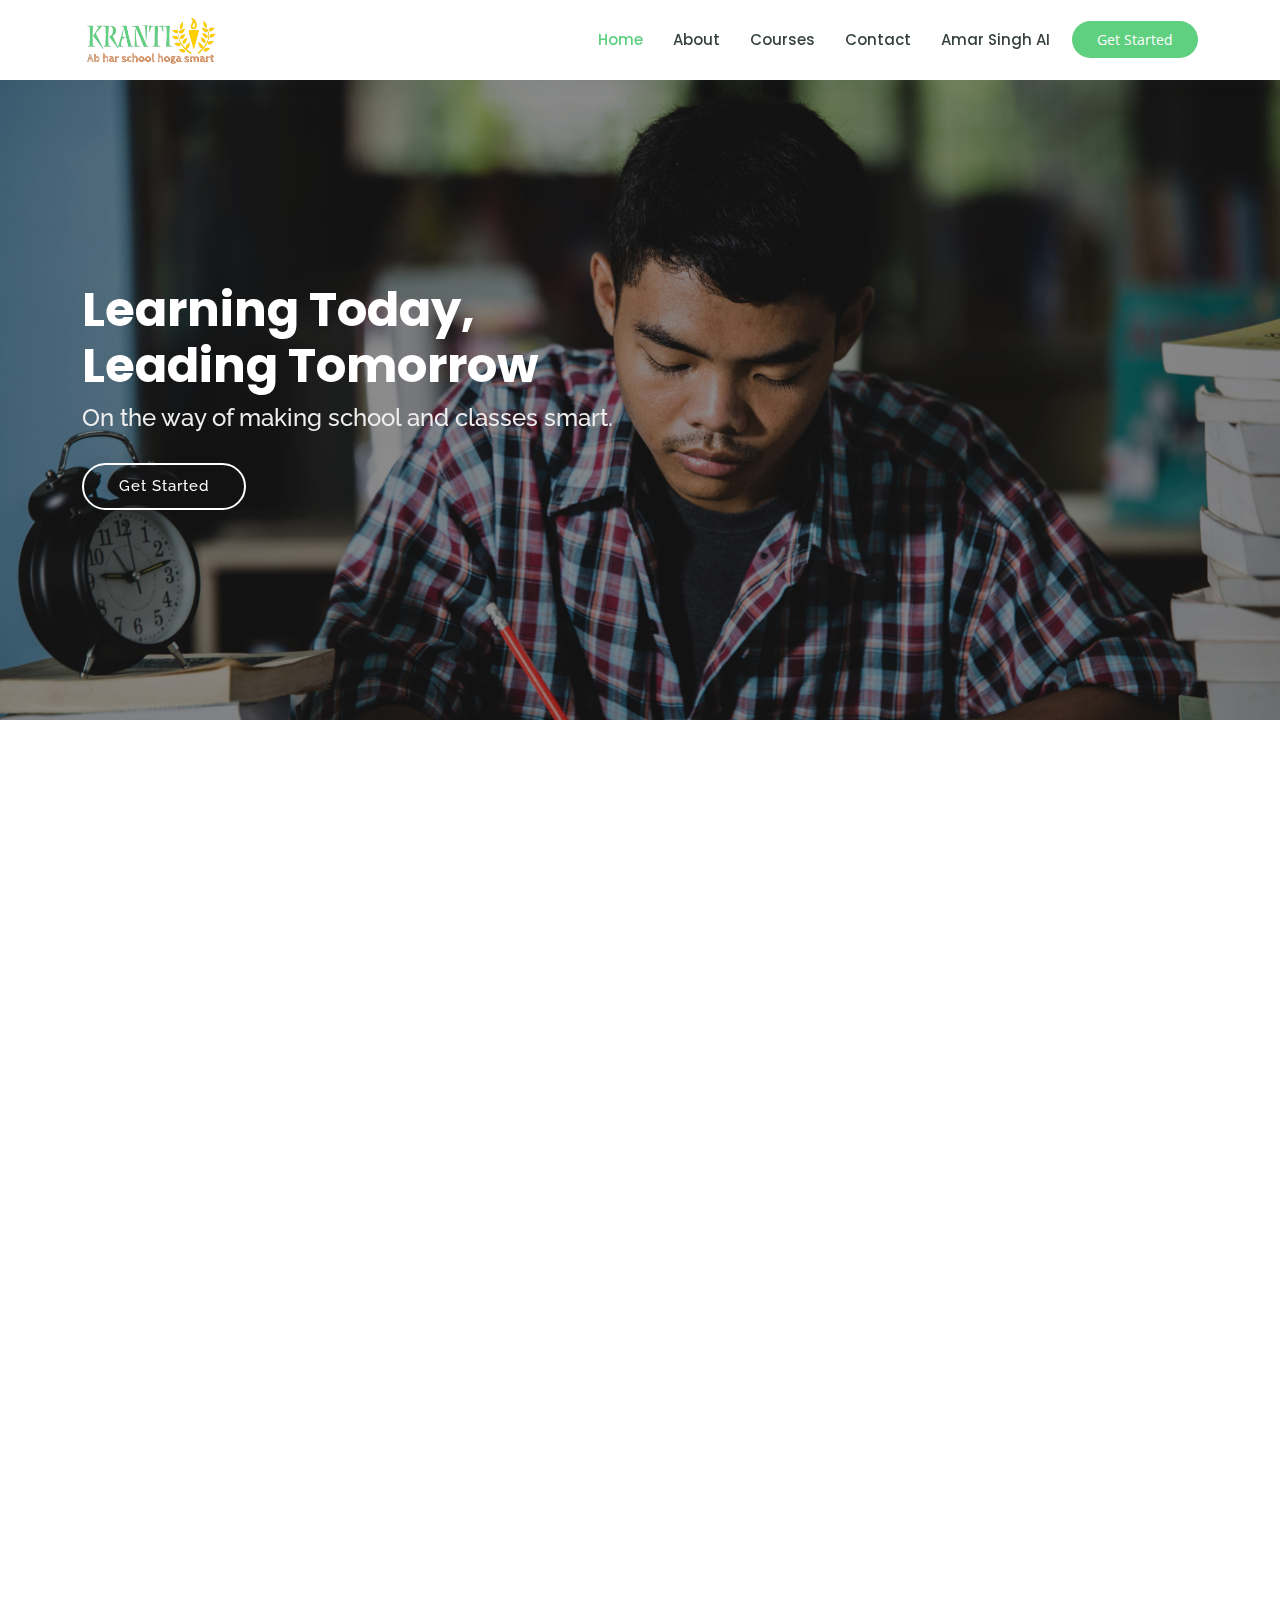
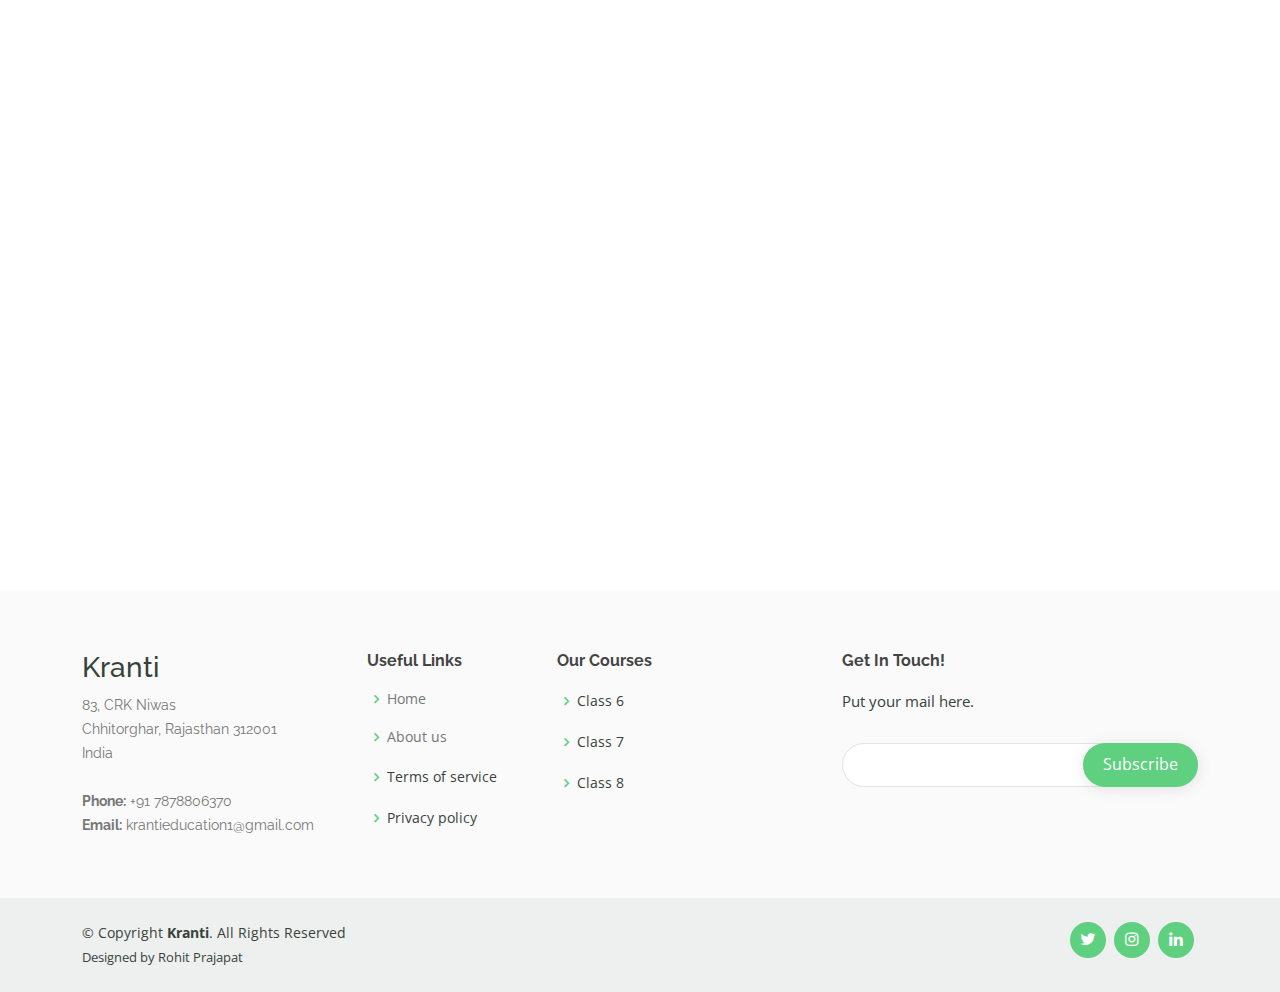
==== commit 5cdaa50f: "amar-ai-page add + navbar elem added" ====
--- a/index.html
+++ b/index.html
@@ -71,6 +71,7 @@
             </ul>
           </li>  -->
           <li><a href="contact.html">Contact</a></li>
+          <li><a href="amar-ai.html">Amar Singh AI</a></li>
         </ul>
         <i class="bi bi-list mobile-nav-toggle"></i>
       </nav><!-- .navbar -->
@@ -314,7 +315,7 @@
                   <p class="price">₹0</p>
                 </div>
 
-                <h3><a href="course-details.html">Maths</a></h3>
+                <h3>Maths</h3>
                 <p>The mathematics course for Class 6 covers fundamental concepts such as whole numbers, fractions,
                   decimals, geometry. Students will develop problem-solving skills through activities, exercises, and
                   real-life
@@ -346,7 +347,7 @@
                   <p class="price">₹0</p>
                 </div>
 
-                <h3><a href="course-details.html">Science</a></h3>
+                <h3>Science</h3>
                 <p>The science course for class 7 introduces students to the basics of scientific inquiry, including
                   topics such as living
                   organisms, energy and matter, weather and climate, and the solar system.</p>
@@ -377,7 +378,7 @@
                   <p class="price">₹0</p>
                 </div>
 
-                <h3><a href="course-details.html">English</a></h3>
+                <h3>English</h3>
                 <p>This English course for class 8 focuses on developing students' reading, writing, and speaking
                   skills. It includes
                   lessons on grammar, vocabulary, and comprehension strategies as well as improves writing skills.</p>
@@ -536,10 +537,10 @@
         </div>
       </div>
       <div class="social-links text-center text-md-right pt-3 pt-md-0">
-        <a href="https://twitter.com/krantieducatio1" class="twitter"><i class="bx bxl-twitter"></i></a>
-        <a href="https://instagram.com/karansenzk1?igshid=ZDdkNTZiNTM=" class="instagram"><i
+        <a href="https://twitter.com/krantieducatio1" class="twitter" target="_blank"><i class="bx bxl-twitter"></i></a>
+        <a href="https://instagram.com/karansenzk1?igshid=ZDdkNTZiNTM=" class="instagram" target="_blank"><i
             class="bx bxl-instagram"></i></a>
-        <a href="https://www.linkedin.com/in/kranti-education-03a1b2269/" class="linkedin"><i
+        <a href="https://www.linkedin.com/in/kranti-education-03a1b2269/" class="linkedin" target="_blank"><i
             class="bx bxl-linkedin"></i></a>
       </div>
     </div>
--- a/assets/css/style.css
+++ b/assets/css/style.css
@@ -399,7 +399,7 @@
   width: 100%;
   height: 80vh;
   /* background: url("../img/hero-bg.jpg") top center; */
-  background: url("../img/educational-theme-close-up-student-writing-classroom.jpg") top center;
+  background: url("../img/educational-theme-close-up-student-writing-classroom-min.jpg") top center;
   background-size: cover;
   position: relative;
 }
@@ -1582,4 +1582,11 @@
   background: #3ac162;
   color: #fff;
   text-decoration: none;
+}
+
+/* -------------- Amar Singh AI ------------------ */
+#amar-singh-ai .coming-soon{
+  display: flex;
+  justify-content: center;
+  align-items: center;
 }